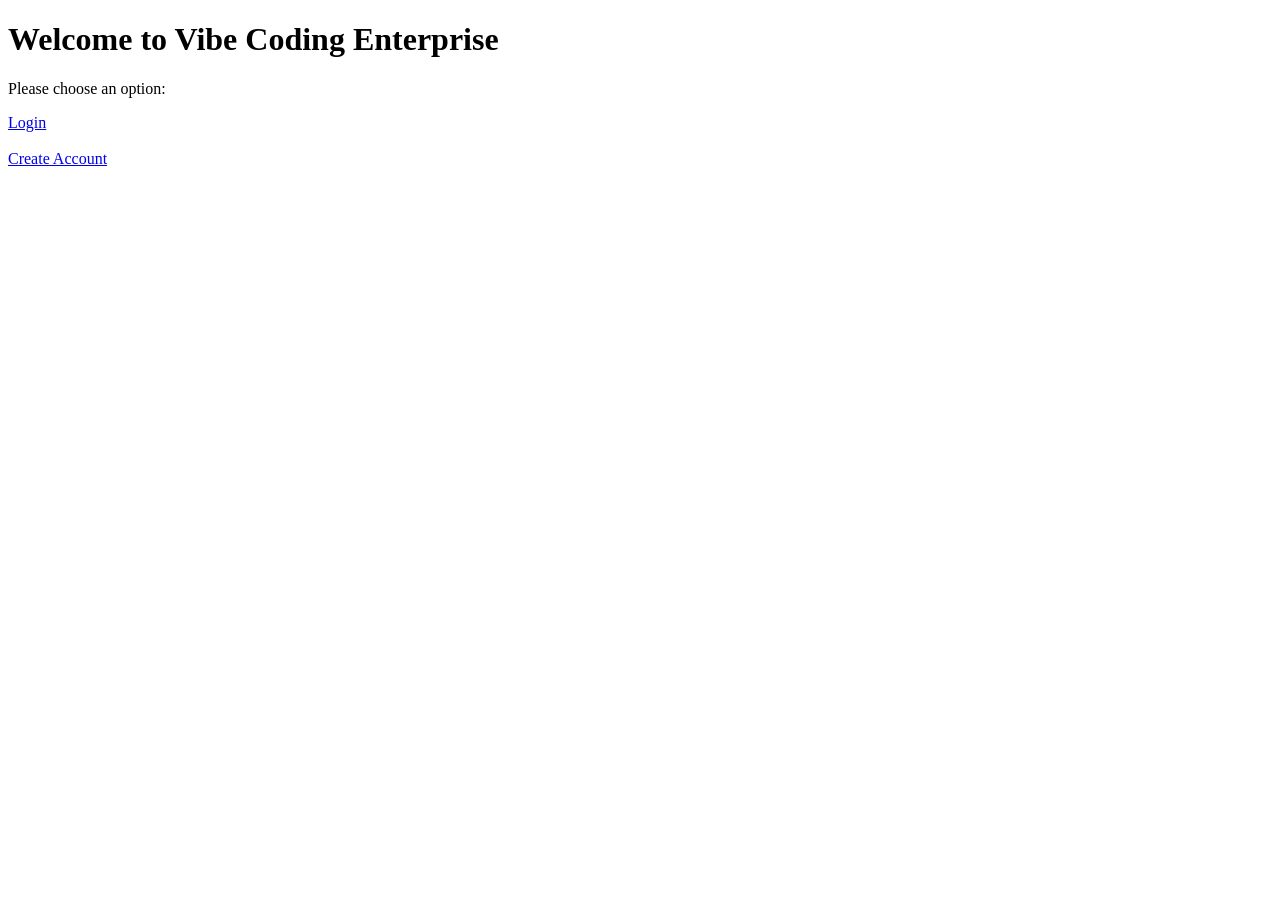
==== templates/index.html @ 1ccafc67 "initial full-stack banking system" ====
<!DOCTYPE html>
<html>
<head>
    <title>My Bank</title>
</head>
<body>

    <h1>Welcome to Vibe Coding Enterprise</h1>

    <p>Please choose an option:</p>

    <a href="/login">Login</a><br><br>
    <a href="/register">Create Account</a>

</body>
</html>
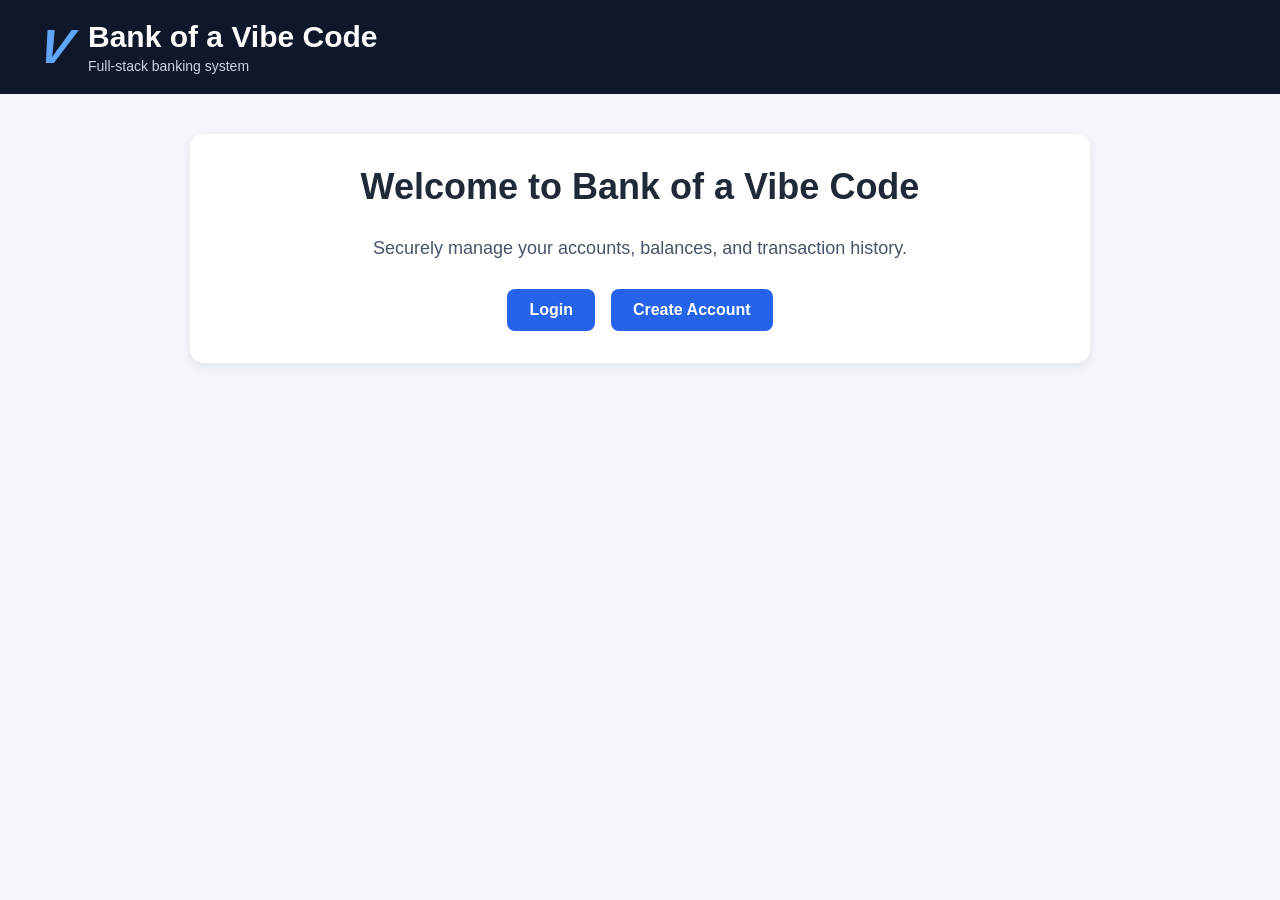
==== commit 636b214c: "styled homepage, login, and register pages to match dashboard branding" ====
--- a/templates/index.html
+++ b/templates/index.html
@@ -1,17 +1,121 @@
 <!DOCTYPE html>
 <html>
 <head>
-    <title>My Bank</title>
+    <title>Bank of a Vibe Code</title>
+    <style>
+        body {
+            font-family: Arial, sans-serif;
+            background-color: #f4f8fc;
+            margin: 0;
+            padding: 0;
+            color: #1f2937;
+        }
+
+        .header {
+            background-color: #0f172a;
+            color: white;
+            padding: 20px 40px;
+            display: flex;
+            align-items: center;
+            justify-content: space-between;
+        }
+
+        .brand {
+            display: flex;
+            align-items: center;
+            gap: 16px;
+        }
+
+        .logo {
+            font-size: 48px;
+            font-weight: bold;
+            font-style: italic;
+            color: #60a5fa;
+            line-height: 1;
+            transform: skew(-12deg);
+        }
+
+        .brand-text h1 {
+            margin: 0;
+            font-size: 30px;
+        }
+
+        .brand-text p {
+            margin: 4px 0 0 0;
+            color: #cbd5e1;
+            font-size: 14px;
+        }
+
+        .container {
+            max-width: 900px;
+            margin: 40px auto;
+            padding: 0 20px;
+        }
+
+        .hero-box {
+            background: white;
+            border-radius: 14px;
+            padding: 32px;
+            box-shadow: 0 4px 14px rgba(0, 0, 0, 0.08);
+            text-align: center;
+        }
+
+        .hero-box h2 {
+            margin-top: 0;
+            font-size: 36px;
+        }
+
+        .hero-box p {
+            color: #475569;
+            font-size: 18px;
+            margin-bottom: 30px;
+        }
+
+        .button-group {
+            display: flex;
+            justify-content: center;
+            gap: 16px;
+            flex-wrap: wrap;
+        }
+
+        .button-group a {
+            text-decoration: none;
+            background-color: #2563eb;
+            color: white;
+            padding: 12px 22px;
+            border-radius: 8px;
+            font-weight: bold;
+            font-size: 16px;
+        }
+
+        .button-group a:hover {
+            background-color: #1d4ed8;
+        }
+    </style>
 </head>
 <body>
 
-    <h1>Welcome to Vibe Coding Enterprise</h1>
+    <div class="header">
+        <div class="brand">
+            <div class="logo">V</div>
+            <div class="brand-text">
+                <h1>Bank of a Vibe Code</h1>
+                <p>Full-stack banking system</p>
+            </div>
+        </div>
+    </div>
 
-    <p>Please choose an option:</p>
+    <div class="container">
+        <div class="hero-box">
+            <h2>Welcome to Bank of a Vibe Code</h2>
+            <p>Securely manage your accounts, balances, and transaction history.</p>
 
-    <a href="/login">Login</a><br><br>
-    <a href="/register">Create Account</a>
+            <div class="button-group">
+                <a href="/login">Login</a>
+                <a href="/register">Create Account</a>
+            </div>
+        </div>
+    </div>
 
 </body>
 </html>
-
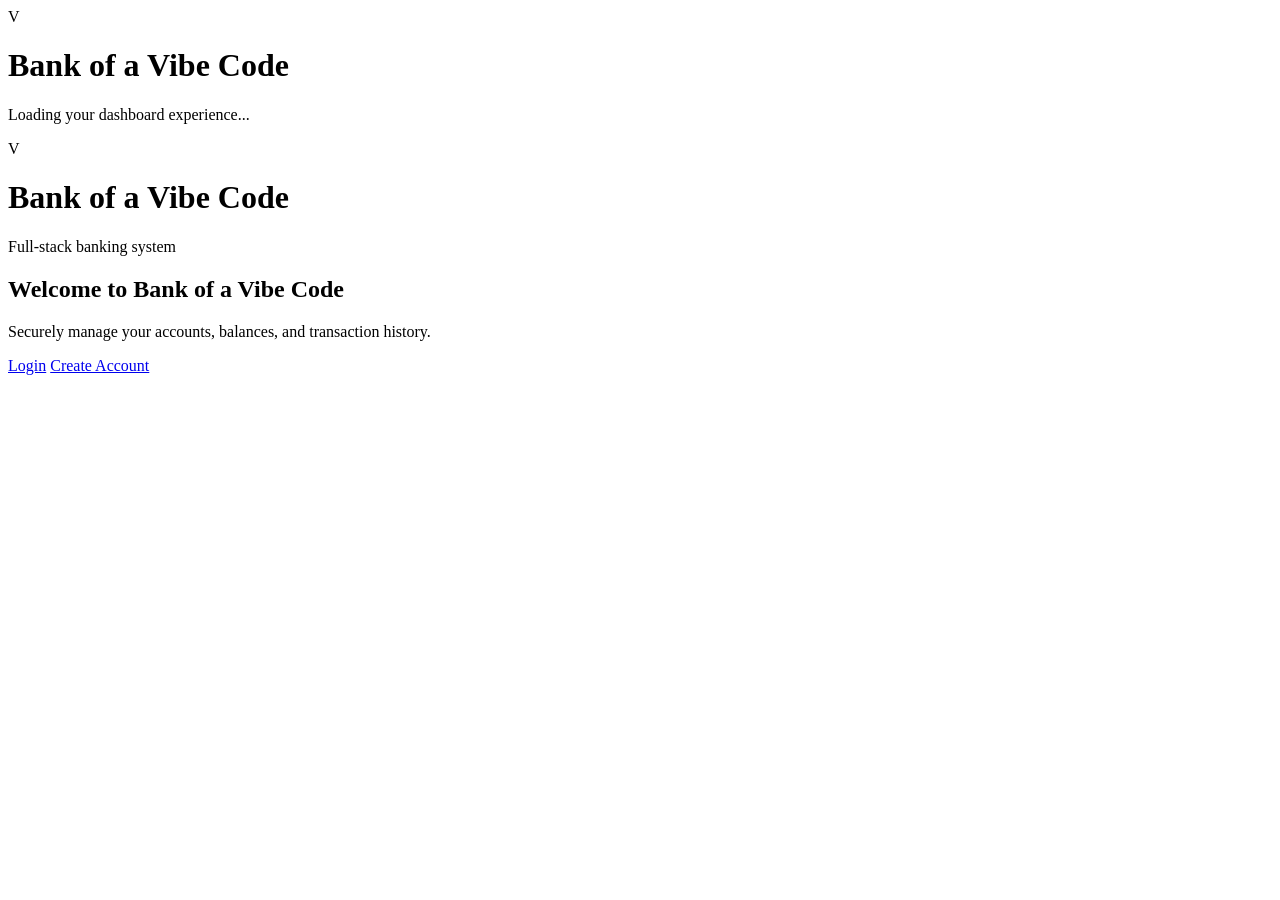
==== commit ac9d58f4: "moved shared app styling into static CSS file and applied cyber-fintech theme" ====
--- a/templates/index.html
+++ b/templates/index.html
@@ -2,98 +2,19 @@
 <html>
 <head>
     <title>Bank of a Vibe Code</title>
-    <style>
-        body {
-            font-family: Arial, sans-serif;
-            background-color: #f4f8fc;
-            margin: 0;
-            padding: 0;
-            color: #1f2937;
-        }
-
-        .header {
-            background-color: #0f172a;
-            color: white;
-            padding: 20px 40px;
-            display: flex;
-            align-items: center;
-            justify-content: space-between;
-        }
-
-        .brand {
-            display: flex;
-            align-items: center;
-            gap: 16px;
-        }
-
-        .logo {
-            font-size: 48px;
-            font-weight: bold;
-            font-style: italic;
-            color: #60a5fa;
-            line-height: 1;
-            transform: skew(-12deg);
-        }
-
-        .brand-text h1 {
-            margin: 0;
-            font-size: 30px;
-        }
-
-        .brand-text p {
-            margin: 4px 0 0 0;
-            color: #cbd5e1;
-            font-size: 14px;
-        }
-
-        .container {
-            max-width: 900px;
-            margin: 40px auto;
-            padding: 0 20px;
-        }
-
-        .hero-box {
-            background: white;
-            border-radius: 14px;
-            padding: 32px;
-            box-shadow: 0 4px 14px rgba(0, 0, 0, 0.08);
-            text-align: center;
-        }
-
-        .hero-box h2 {
-            margin-top: 0;
-            font-size: 36px;
-        }
-
-        .hero-box p {
-            color: #475569;
-            font-size: 18px;
-            margin-bottom: 30px;
-        }
-
-        .button-group {
-            display: flex;
-            justify-content: center;
-            gap: 16px;
-            flex-wrap: wrap;
-        }
-
-        .button-group a {
-            text-decoration: none;
-            background-color: #2563eb;
-            color: white;
-            padding: 12px 22px;
-            border-radius: 8px;
-            font-weight: bold;
-            font-size: 16px;
-        }
-
-        .button-group a:hover {
-            background-color: #1d4ed8;
-        }
-    </style>
+    <link rel="stylesheet" href="{{ url_for('static', filename='style.css') }}">
 </head>
 <body>
+
+    <div class="splash-screen">
+        <div class="splash-content">
+            <div class="splash-logo">V</div>
+            <div class="splash-text">
+                <h1>Bank of a Vibe Code</h1>
+                <p>Loading your dashboard experience...</p>
+            </div>
+        </div>
+    </div>
 
     <div class="header">
         <div class="brand">
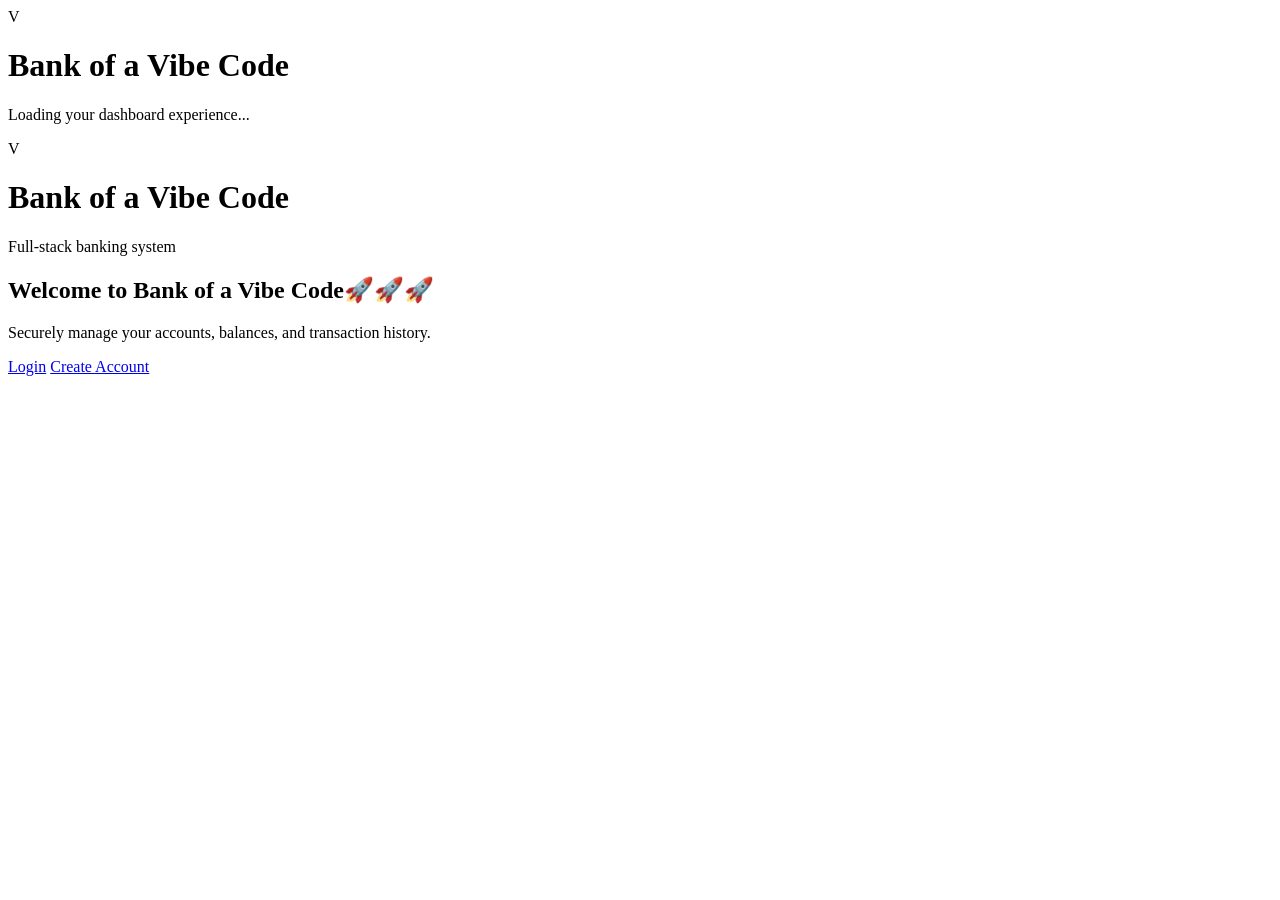
==== commit 790897fc: "test visible pipeline change" ====
--- a/templates/index.html
+++ b/templates/index.html
@@ -28,7 +28,7 @@
 
     <div class="container">
         <div class="hero-box">
-            <h2>Welcome to Bank of a Vibe Code</h2>
+            <h2>Welcome to Bank of a Vibe Code🚀🚀🚀</h2>
             <p>Securely manage your accounts, balances, and transaction history.</p>
 
             <div class="button-group">
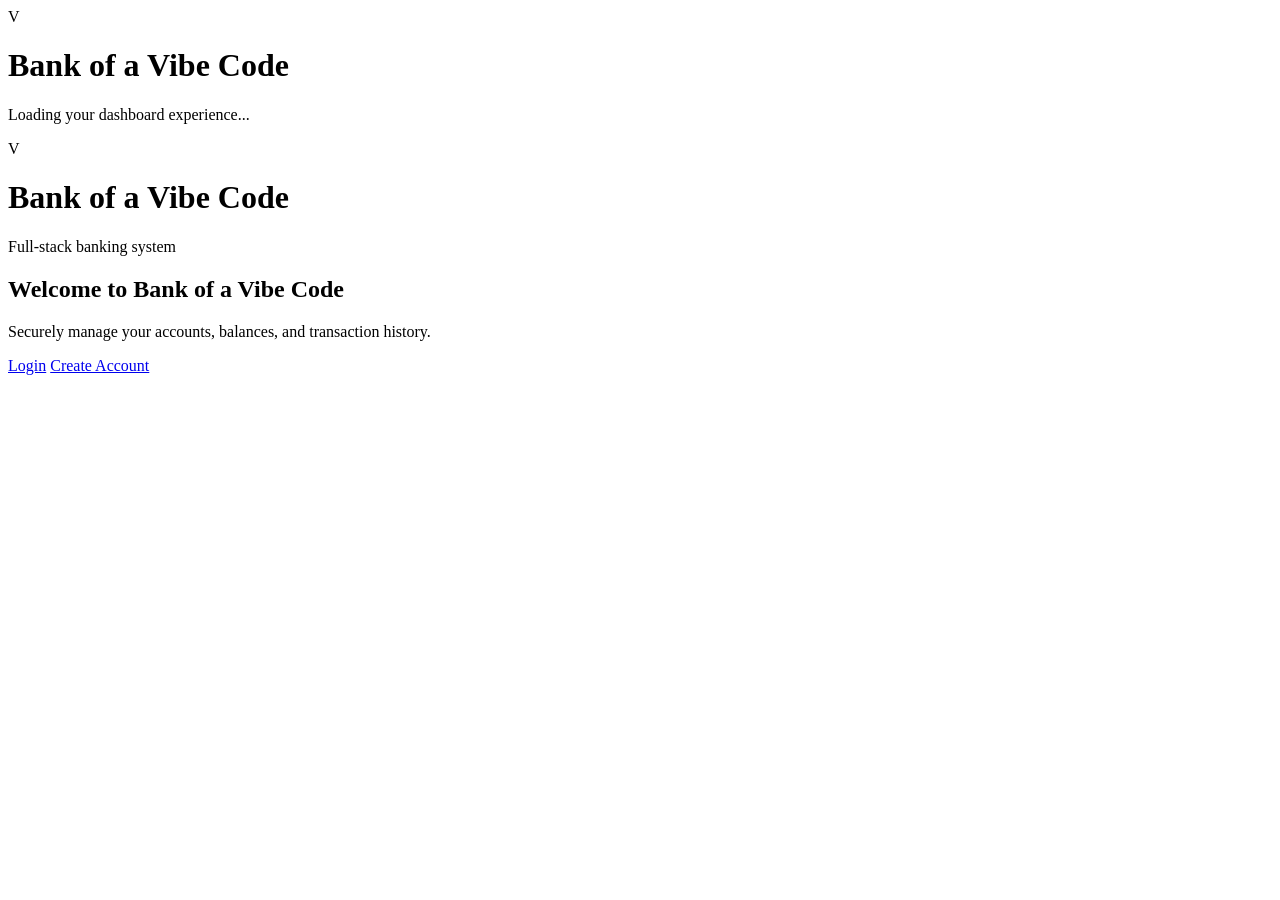
==== commit d3528986: "test visible pipeline change" ====
--- a/templates/index.html
+++ b/templates/index.html
@@ -28,7 +28,7 @@
 
     <div class="container">
         <div class="hero-box">
-            <h2>Welcome to Bank of a Vibe Code🚀🚀🚀</h2>
+            <h2>Welcome to Bank of a Vibe Code</h2>
             <p>Securely manage your accounts, balances, and transaction history.</p>
 
             <div class="button-group">
